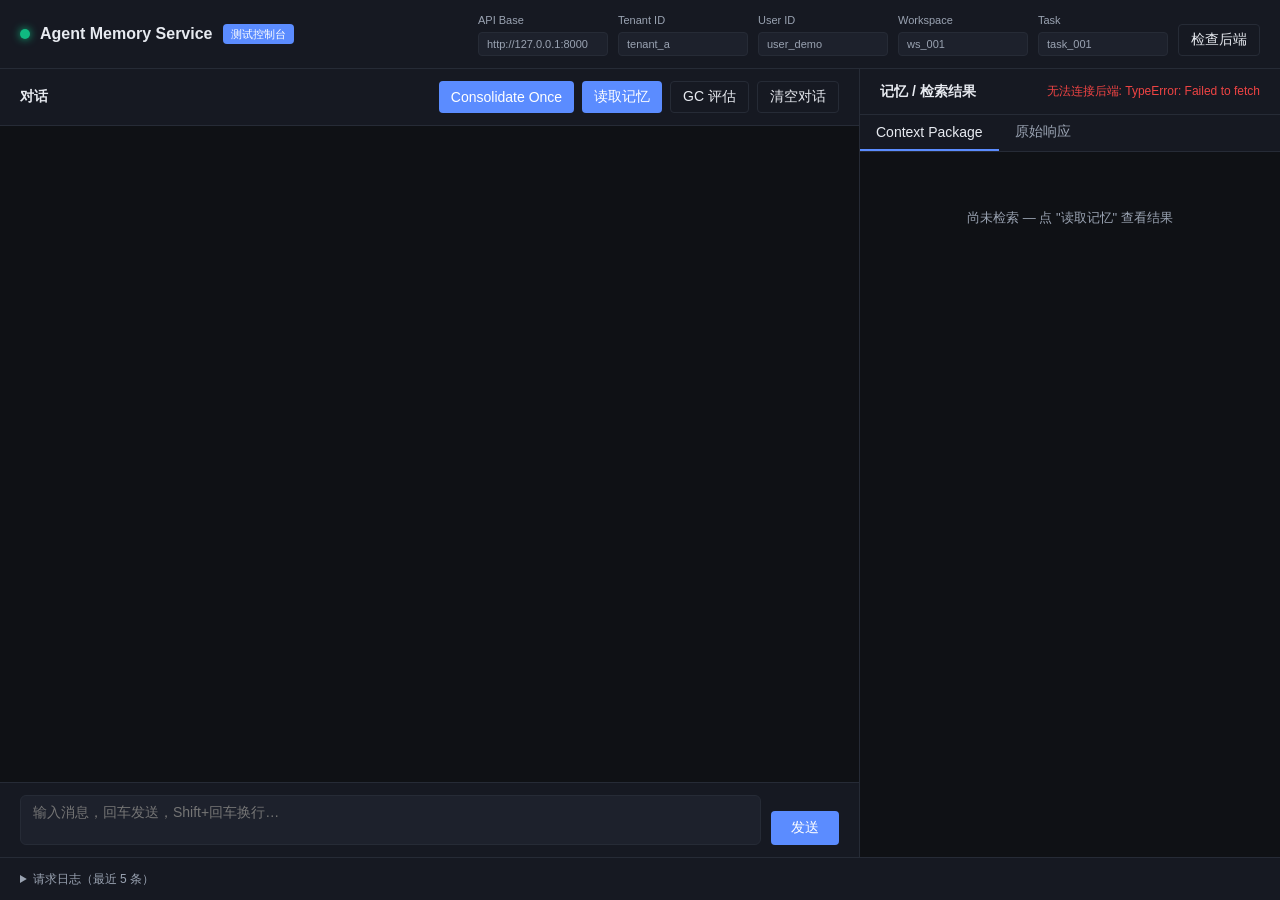
==== front/index.html @ 4e538345 "refactor: restructure as mono-repo (backend under api/, frontend to front/) Move app/, docs/, migrat" ====
<!DOCTYPE html>
<html lang="zh-CN">
<head>
    <meta charset="UTF-8">
    <meta name="viewport" content="width=device-width, initial-scale=1.0">
    <title>Agent Memory Service · 测试控制台</title>
    <link rel="stylesheet" href="style.css">
</head>
<body>
    <div class="app">
        <!-- 顶部栏：租户上下文 -->
        <header class="topbar">
            <div class="brand">
                <span class="dot"></span>
                <h1>Agent Memory Service</h1>
                <span class="badge">测试控制台</span>
            </div>
            <div class="tenants">
                <label>API Base
                    <input id="apiBase" value="http://127.0.0.1:8000">
                </label>
                <label>Tenant ID
                    <input id="tenantId" value="tenant_a">
                </label>
                <label>User ID
                    <input id="principalId" value="user_demo">
                </label>
                <label>Workspace
                    <input id="workspaceId" value="ws_001">
                </label>
                <label>Task
                    <input id="taskId" value="task_001">
                </label>
                <button id="healthBtn" class="ghost">检查后端</button>
            </div>
        </header>

        <!-- 主区：聊天 + 记忆面板 -->
        <main class="layout">
            <!-- 左侧：聊天 -->
            <section class="chat">
                <div class="chat-header">
                    <h2>对话</h2>
                    <div class="actions">
                        <button id="consolidateBtn" class="primary">Consolidate Once</button>
                        <button id="readBtn" class="primary">读取记忆</button>
                        <button id="gcBtn" class="ghost">GC 评估</button>
                        <button id="clearBtn" class="ghost">清空对话</button>
                    </div>
                </div>
                <div id="messages" class="messages"></div>
                <div class="composer">
                    <textarea
                        id="input"
                        placeholder="输入消息，回车发送，Shift+回车换行…"
                        rows="2"></textarea>
                    <button id="sendBtn" class="primary">发送</button>
                </div>
            </section>

            <!-- 右侧：记忆面板 -->
            <aside class="memory-panel">
                <div class="panel-header">
                    <h2>记忆 / 检索结果</h2>
                    <span id="panelStatus" class="status">就绪</span>
                </div>
                <div class="panel-tabs">
                    <button class="tab active" data-tab="context">Context Package</button>
                    <button class="tab" data-tab="raw">原始响应</button>
                </div>
                <div class="panel-body">
                    <div id="contextView" class="tab-content active"></div>
                    <pre id="rawView" class="tab-content" hidden></pre>
                </div>
            </aside>
        </main>

        <!-- 底部日志（请求/响应） -->
        <footer class="logbar">
            <details>
                <summary>请求日志（最近 5 条）</summary>
                <pre id="logView"></pre>
            </details>
        </footer>
    </div>

    <script src="app.js"></script>
</body>
</html>
---- front/style.css ----
/* ============ 基础变量 ============ */
:root {
    --bg: #0f1115;
    --panel: #161922;
    --panel-2: #1d212c;
    --border: #262b36;
    --text: #e7eaf0;
    --text-dim: #9aa3b2;
    --accent: #5b8cff;
    --accent-hover: #7aa1ff;
    --user: #2563eb;
    --agent: #374151;
    --success: #10b981;
    --warn: #f59e0b;
    --danger: #ef4444;
    --code-bg: #0b0d12;
}

* {
    box-sizing: border-box;
    margin: 0;
    padding: 0;
}

html, body {
    height: 100%;
    font-family: -apple-system, BlinkMacSystemFont, "Segoe UI", "PingFang SC",
                 "Hiragino Sans GB", "Microsoft YaHei", sans-serif;
    background: var(--bg);
    color: var(--text);
    font-size: 14px;
    line-height: 1.5;
}

button, input, textarea {
    font-family: inherit;
    font-size: inherit;
    color: inherit;
}

/* ============ 布局 ============ */
.app {
    display: flex;
    flex-direction: column;
    height: 100vh;
}

.topbar {
    display: flex;
    align-items: center;
    justify-content: space-between;
    padding: 12px 20px;
    background: var(--panel);
    border-bottom: 1px solid var(--border);
    gap: 16px;
    flex-wrap: wrap;
}

.brand {
    display: flex;
    align-items: center;
    gap: 10px;
}

.brand h1 {
    font-size: 16px;
    font-weight: 600;
}

.brand .dot {
    width: 10px;
    height: 10px;
    border-radius: 50%;
    background: var(--success);
    box-shadow: 0 0 8px var(--success);
}

.brand .badge {
    background: var(--accent);
    color: white;
    padding: 2px 8px;
    border-radius: 4px;
    font-size: 11px;
    font-weight: 500;
}

.tenants {
    display: flex;
    gap: 10px;
    flex-wrap: wrap;
    align-items: center;
}

.tenants label {
    display: flex;
    flex-direction: column;
    font-size: 11px;
    color: var(--text-dim);
    gap: 3px;
}

.tenants input {
    background: var(--panel-2);
    border: 1px solid var(--border);
    border-radius: 4px;
    padding: 5px 8px;
    width: 130px;
    outline: none;
}

.tenants input:focus {
    border-color: var(--accent);
}

.tenants button {
    align-self: flex-end;
    padding: 6px 12px;
    background: var(--panel-2);
    border: 1px solid var(--border);
    border-radius: 4px;
    cursor: pointer;
    transition: background 0.15s;
}

.tenants button:hover {
    background: var(--border);
}

.layout {
    flex: 1;
    display: grid;
    grid-template-columns: 1fr 420px;
    gap: 1px;
    background: var(--border);
    overflow: hidden;
}

.chat, .memory-panel {
    background: var(--bg);
    display: flex;
    flex-direction: column;
    overflow: hidden;
}

/* ============ 聊天区 ============ */
.chat-header {
    padding: 12px 20px;
    border-bottom: 1px solid var(--border);
    display: flex;
    justify-content: space-between;
    align-items: center;
    background: var(--panel);
}

.chat-header h2 {
    font-size: 14px;
    font-weight: 600;
}

.actions {
    display: flex;
    gap: 8px;
}

button {
    border: none;
    border-radius: 4px;
    padding: 6px 12px;
    cursor: pointer;
    transition: all 0.15s;
    font-weight: 500;
}

button.primary {
    background: var(--accent);
    color: white;
}

button.primary:hover {
    background: var(--accent-hover);
}

button.ghost {
    background: transparent;
    border: 1px solid var(--border);
    color: var(--text);
}

button.ghost:hover {
    background: var(--panel-2);
}

button:disabled {
    opacity: 0.5;
    cursor: not-allowed;
}

.messages {
    flex: 1;
    overflow-y: auto;
    padding: 20px;
    display: flex;
    flex-direction: column;
    gap: 12px;
}

.message {
    max-width: 75%;
    padding: 10px 14px;
    border-radius: 10px;
    word-wrap: break-word;
    white-space: pre-wrap;
}

.message.user {
    align-self: flex-end;
    background: var(--user);
    color: white;
}

.message.agent {
    align-self: flex-start;
    background: var(--panel-2);
    border: 1px solid var(--border);
}

.message.system {
    align-self: center;
    background: transparent;
    color: var(--text-dim);
    font-size: 12px;
    font-style: italic;
}

.message .meta {
    font-size: 11px;
    opacity: 0.7;
    margin-bottom: 4px;
}

.message.agent .meta {
    color: var(--text-dim);
}

.composer {
    padding: 12px 20px;
    border-top: 1px solid var(--border);
    display: flex;
    gap: 10px;
    background: var(--panel);
}

.composer textarea {
    flex: 1;
    background: var(--panel-2);
    border: 1px solid var(--border);
    border-radius: 6px;
    padding: 8px 12px;
    resize: none;
    outline: none;
    max-height: 120px;
}

.composer textarea:focus {
    border-color: var(--accent);
}

.composer button {
    align-self: flex-end;
    padding: 8px 20px;
}

/* ============ 记忆面板 ============ */
.panel-header {
    padding: 12px 20px;
    border-bottom: 1px solid var(--border);
    display: flex;
    justify-content: space-between;
    align-items: center;
    background: var(--panel);
}

.panel-header h2 {
    font-size: 14px;
    font-weight: 600;
}

.status {
    font-size: 12px;
    color: var(--text-dim);
}

.status.busy {
    color: var(--warn);
}

.status.error {
    color: var(--danger);
}

.status.ok {
    color: var(--success);
}

.panel-tabs {
    display: flex;
    border-bottom: 1px solid var(--border);
    background: var(--panel);
}

.tab {
    background: transparent;
    border: none;
    color: var(--text-dim);
    padding: 8px 16px;
    border-radius: 0;
    border-bottom: 2px solid transparent;
}

.tab.active {
    color: var(--text);
    border-bottom-color: var(--accent);
}

.panel-body {
    flex: 1;
    overflow-y: auto;
    padding: 16px;
}

.tab-content {
    display: none;
}

.tab-content.active {
    display: block;
}

#contextView {
    display: flex;
    flex-direction: column;
    gap: 12px;
}

.memory-card {
    background: var(--panel-2);
    border: 1px solid var(--border);
    border-radius: 6px;
    padding: 12px;
    font-size: 13px;
}

.memory-card .type {
    display: inline-block;
    background: var(--accent);
    color: white;
    padding: 1px 8px;
    border-radius: 3px;
    font-size: 11px;
    margin-bottom: 6px;
}

.memory-card .content {
    white-space: pre-wrap;
    word-wrap: break-word;
    margin-bottom: 6px;
}

.memory-card .meta-row {
    font-size: 11px;
    color: var(--text-dim);
    display: flex;
    gap: 12px;
    flex-wrap: wrap;
}

.memory-card .meta-row span {
    background: var(--bg);
    padding: 2px 6px;
    border-radius: 3px;
}

.empty {
    text-align: center;
    color: var(--text-dim);
    padding: 40px 20px;
    font-size: 13px;
}

pre {
    background: var(--code-bg);
    border: 1px solid var(--border);
    border-radius: 4px;
    padding: 12px;
    overflow-x: auto;
    font-size: 12px;
    line-height: 1.5;
    white-space: pre-wrap;
    word-wrap: break-word;
}

/* ============ 底部日志 ============ */
.logbar {
    border-top: 1px solid var(--border);
    background: var(--panel);
    padding: 8px 20px;
}

.logbar summary {
    cursor: pointer;
    color: var(--text-dim);
    font-size: 12px;
    padding: 4px 0;
}

#logView {
    max-height: 200px;
    overflow-y: auto;
    margin-top: 8px;
    font-size: 11px;
}

.log-entry {
    border-bottom: 1px solid var(--border);
    padding: 6px 0;
}

.log-entry .method {
    font-weight: bold;
    margin-right: 8px;
}

.log-entry .method.POST { color: var(--accent); }
.log-entry .status.ok { color: var(--success); }
.log-entry .status.err { color: var(--danger); }

/* ============ 滚动条 ============ */
::-webkit-scrollbar { width: 8px; height: 8px; }
::-webkit-scrollbar-track { background: var(--bg); }
::-webkit-scrollbar-thumb { background: var(--border); border-radius: 4px; }
::-webkit-scrollbar-thumb:hover { background: #3a3f4b; }
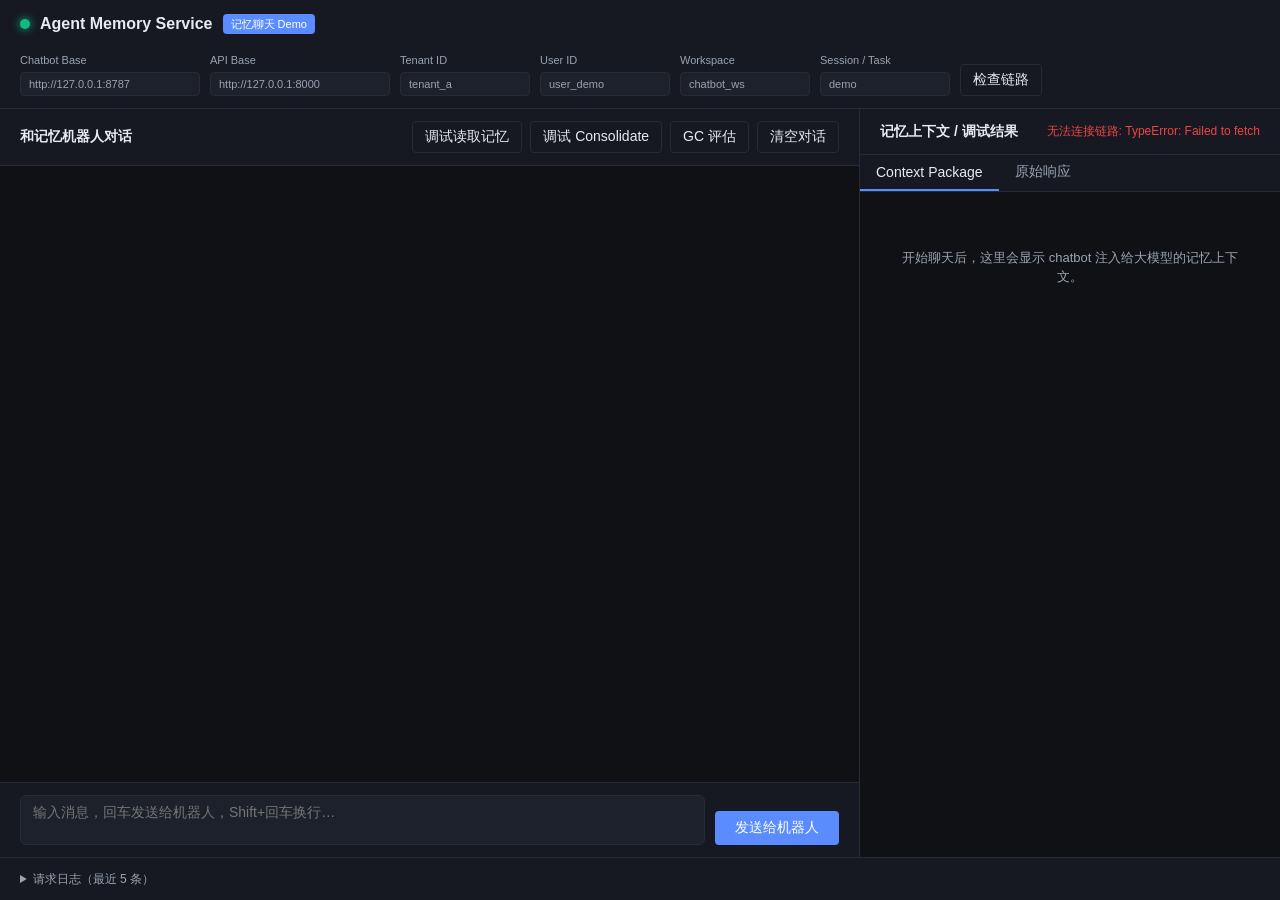
==== commit a38265cd: "提交重构：将项目调整为 api/、chatbot/ 和 front/；结构" ====
--- a/front/index.html
+++ b/front/index.html
@@ -3,7 +3,7 @@
 <head>
     <meta charset="UTF-8">
     <meta name="viewport" content="width=device-width, initial-scale=1.0">
-    <title>Agent Memory Service · 测试控制台</title>
+    <title>Agent Memory Service · 记忆聊天 Demo</title>
     <link rel="stylesheet" href="style.css">
 </head>
 <body>
@@ -13,9 +13,12 @@
             <div class="brand">
                 <span class="dot"></span>
                 <h1>Agent Memory Service</h1>
-                <span class="badge">测试控制台</span>
+                <span class="badge">记忆聊天 Demo</span>
             </div>
             <div class="tenants">
+                <label>Chatbot Base
+                    <input id="chatbotBase" value="http://127.0.0.1:8787">
+                </label>
                 <label>API Base
                     <input id="apiBase" value="http://127.0.0.1:8000">
                 </label>
@@ -26,12 +29,12 @@
                     <input id="principalId" value="user_demo">
                 </label>
                 <label>Workspace
-                    <input id="workspaceId" value="ws_001">
+                    <input id="workspaceId" value="chatbot_ws">
                 </label>
-                <label>Task
-                    <input id="taskId" value="task_001">
+                <label>Session / Task
+                    <input id="taskId" value="demo">
                 </label>
-                <button id="healthBtn" class="ghost">检查后端</button>
+                <button id="healthBtn" class="ghost">检查链路</button>
             </div>
         </header>
 
@@ -40,10 +43,10 @@
             <!-- 左侧：聊天 -->
             <section class="chat">
                 <div class="chat-header">
-                    <h2>对话</h2>
+                    <h2>和记忆机器人对话</h2>
                     <div class="actions">
-                        <button id="consolidateBtn" class="primary">Consolidate Once</button>
-                        <button id="readBtn" class="primary">读取记忆</button>
+                        <button id="readBtn" class="ghost">调试读取记忆</button>
+                        <button id="consolidateBtn" class="ghost">调试 Consolidate</button>
                         <button id="gcBtn" class="ghost">GC 评估</button>
                         <button id="clearBtn" class="ghost">清空对话</button>
                     </div>
@@ -52,16 +55,16 @@
                 <div class="composer">
                     <textarea
                         id="input"
-                        placeholder="输入消息，回车发送，Shift+回车换行…"
+                        placeholder="输入消息，回车发送给机器人，Shift+回车换行…"
                         rows="2"></textarea>
-                    <button id="sendBtn" class="primary">发送</button>
+                    <button id="sendBtn" class="primary">发送给机器人</button>
                 </div>
             </section>
 
             <!-- 右侧：记忆面板 -->
             <aside class="memory-panel">
                 <div class="panel-header">
-                    <h2>记忆 / 检索结果</h2>
+                    <h2>记忆上下文 / 调试结果</h2>
                     <span id="panelStatus" class="status">就绪</span>
                 </div>
                 <div class="panel-tabs">
--- a/front/style.css
+++ b/front/style.css
@@ -108,6 +108,11 @@
     outline: none;
 }
 
+.tenants label:first-child input,
+.tenants label:nth-child(2) input {
+    width: 180px;
+}
+
 .tenants input:focus {
     border-color: var(--accent);
 }
@@ -380,6 +385,13 @@
     border-radius: 3px;
 }
 
+.section-title {
+    font-size: 12px;
+    color: var(--text-dim);
+    margin-top: 8px;
+    margin-bottom: 6px;
+}
+
 .empty {
     text-align: center;
     color: var(--text-dim);
